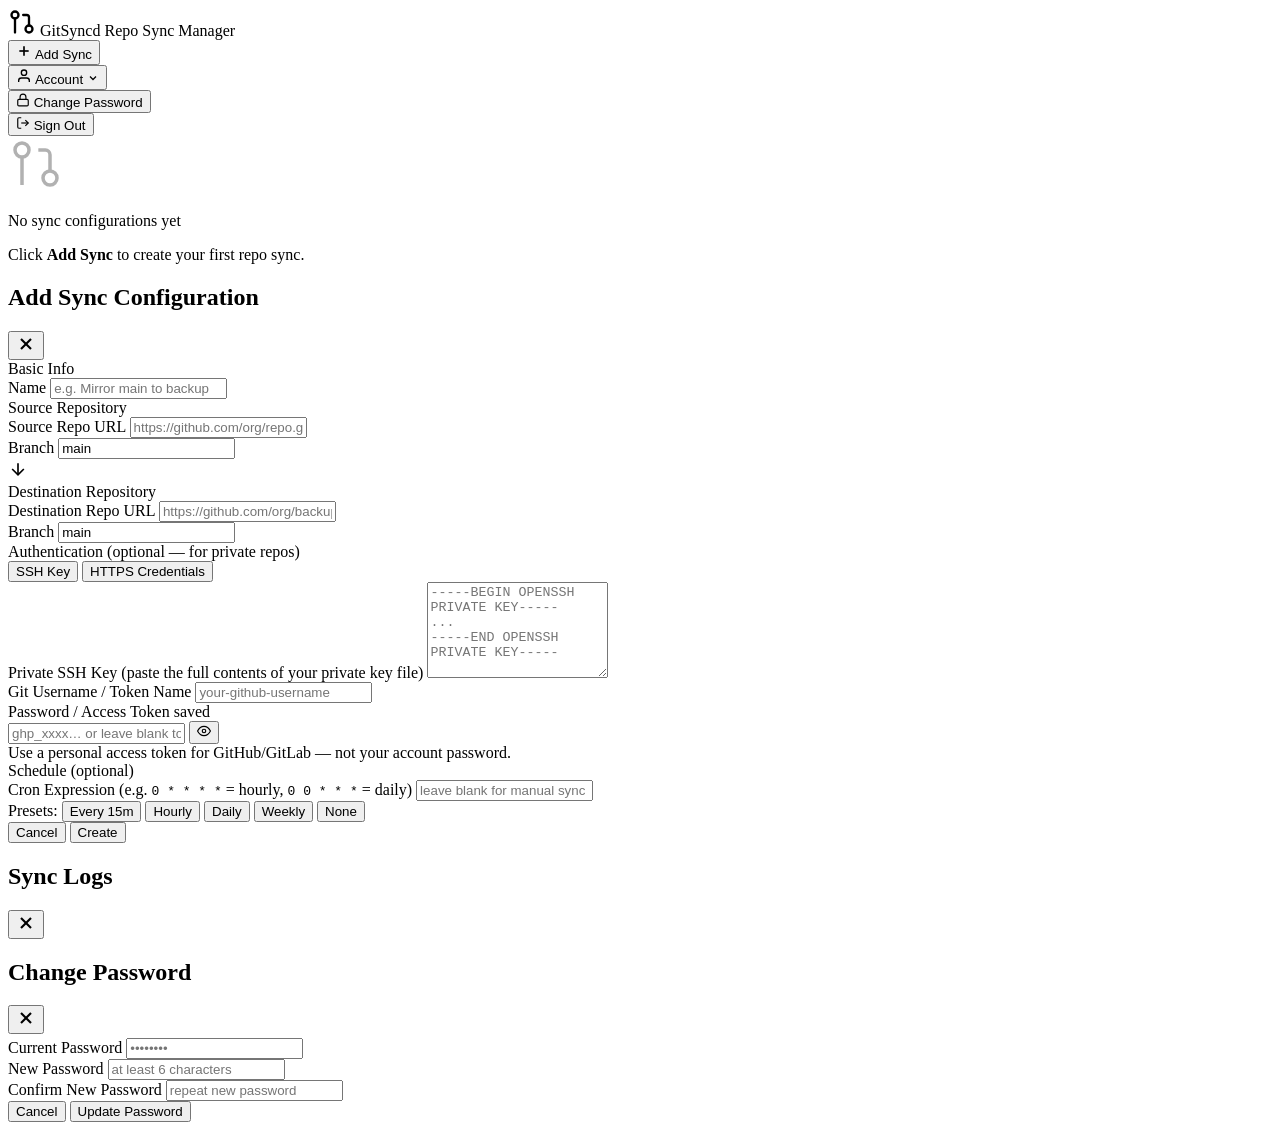
==== artifacts/git-sync/backend/static/index.html @ 2e1e81e7 "Add user authentication and secure storage for git credentials Implement session-based local authent" ====
<!DOCTYPE html>
<html lang="en">
<head>
  <meta charset="UTF-8" />
  <meta name="viewport" content="width=device-width, initial-scale=1.0" />
  <title>GitSyncd — Repo Sync Manager</title>
  <link rel="stylesheet" href="/style.css" />
</head>
<body>
  <div class="app">
    <header class="header">
      <div class="header-brand">
        <svg width="28" height="28" viewBox="0 0 24 24" fill="none" stroke="currentColor" stroke-width="2" stroke-linecap="round" stroke-linejoin="round">
          <circle cx="18" cy="18" r="3"/><circle cx="6" cy="6" r="3"/><path d="M13 6h3a2 2 0 0 1 2 2v7"/><line x1="6" y1="9" x2="6" y2="21"/>
        </svg>
        <span class="brand-name">GitSyncd</span>
        <span class="brand-tag">Repo Sync Manager</span>
      </div>
      <div class="header-actions">
        <button class="btn btn-primary" onclick="openAddModal()">
          <svg width="16" height="16" viewBox="0 0 24 24" fill="none" stroke="currentColor" stroke-width="2.5"><line x1="12" y1="5" x2="12" y2="19"/><line x1="5" y1="12" x2="19" y2="12"/></svg>
          Add Sync
        </button>
        <div class="user-menu" id="user-menu">
          <button class="user-btn" onclick="toggleUserMenu()" id="user-btn">
            <svg width="16" height="16" viewBox="0 0 24 24" fill="none" stroke="currentColor" stroke-width="2"><path d="M20 21v-2a4 4 0 0 0-4-4H8a4 4 0 0 0-4 4v2"/><circle cx="12" cy="7" r="4"/></svg>
            <span id="user-label">Account</span>
            <svg width="12" height="12" viewBox="0 0 24 24" fill="none" stroke="currentColor" stroke-width="2.5"><polyline points="6 9 12 15 18 9"/></svg>
          </button>
          <div class="user-dropdown hidden" id="user-dropdown">
            <button class="dropdown-item" onclick="openChangePassword()">
              <svg width="14" height="14" viewBox="0 0 24 24" fill="none" stroke="currentColor" stroke-width="2"><rect x="3" y="11" width="18" height="11" rx="2" ry="2"/><path d="M7 11V7a5 5 0 0 1 10 0v4"/></svg>
              Change Password
            </button>
            <div class="dropdown-divider"></div>
            <button class="dropdown-item dropdown-item-danger" onclick="doLogout()">
              <svg width="14" height="14" viewBox="0 0 24 24" fill="none" stroke="currentColor" stroke-width="2"><path d="M9 21H5a2 2 0 0 1-2-2V5a2 2 0 0 1 2-2h4"/><polyline points="16 17 21 12 16 7"/><line x1="21" y1="12" x2="9" y2="12"/></svg>
              Sign Out
            </button>
          </div>
        </div>
      </div>
    </header>

    <main class="main">
      <div id="empty-state" class="empty-state hidden">
        <svg width="56" height="56" viewBox="0 0 24 24" fill="none" stroke="currentColor" stroke-width="1.5" opacity="0.3">
          <circle cx="18" cy="18" r="3"/><circle cx="6" cy="6" r="3"/><path d="M13 6h3a2 2 0 0 1 2 2v7"/><line x1="6" y1="9" x2="6" y2="21"/>
        </svg>
        <p class="empty-title">No sync configurations yet</p>
        <p class="empty-sub">Click <strong>Add Sync</strong> to create your first repo sync.</p>
      </div>
      <div id="configs-grid" class="configs-grid"></div>
    </main>
  </div>

  <!-- Add / Edit Modal -->
  <div id="modal-overlay" class="modal-overlay hidden" onclick="closeModalIfOutside(event)">
    <div class="modal modal-wide" role="dialog" aria-modal="true">
      <div class="modal-header">
        <h2 id="modal-title">Add Sync Configuration</h2>
        <button class="modal-close" onclick="closeModal()" aria-label="Close">
          <svg width="20" height="20" viewBox="0 0 24 24" fill="none" stroke="currentColor" stroke-width="2.5"><line x1="18" y1="6" x2="6" y2="18"/><line x1="6" y1="6" x2="18" y2="18"/></svg>
        </button>
      </div>
      <form id="config-form" onsubmit="submitConfigForm(event)">
        <input type="hidden" id="edit-id" value="" />

        <div class="form-section-title">Basic Info</div>
        <div class="form-group">
          <label for="f-name">Name</label>
          <input type="text" id="f-name" placeholder="e.g. Mirror main to backup" required />
        </div>

        <div class="form-section-title">Source Repository</div>
        <div class="form-row">
          <div class="form-group">
            <label for="f-source-url">Source Repo URL</label>
            <input type="text" id="f-source-url" placeholder="https://github.com/org/repo.git or git@github.com:org/repo.git" required />
          </div>
          <div class="form-group form-group-sm">
            <label for="f-source-branch">Branch</label>
            <input type="text" id="f-source-branch" placeholder="main" value="main" />
          </div>
        </div>

        <div class="arrow-divider">
          <svg width="20" height="20" viewBox="0 0 24 24" fill="none" stroke="currentColor" stroke-width="2"><line x1="12" y1="5" x2="12" y2="19"/><polyline points="19 12 12 19 5 12"/></svg>
        </div>

        <div class="form-section-title">Destination Repository</div>
        <div class="form-row">
          <div class="form-group">
            <label for="f-dest-url">Destination Repo URL</label>
            <input type="text" id="f-dest-url" placeholder="https://github.com/org/backup.git or git@github.com:org/backup.git" required />
          </div>
          <div class="form-group form-group-sm">
            <label for="f-dest-branch">Branch</label>
            <input type="text" id="f-dest-branch" placeholder="main" value="main" />
          </div>
        </div>

        <div class="form-section-title">Authentication <span class="label-hint">(optional — for private repos)</span></div>
        <div class="auth-tabs">
          <button type="button" class="auth-tab active" id="tab-ssh" onclick="switchAuthTab('ssh')">SSH Key</button>
          <button type="button" class="auth-tab" id="tab-https" onclick="switchAuthTab('https')">HTTPS Credentials</button>
        </div>

        <div id="auth-ssh" class="auth-panel">
          <div class="form-group">
            <label for="f-ssh-key">
              Private SSH Key
              <span class="label-hint">(paste the full contents of your private key file)</span>
            </label>
            <textarea id="f-ssh-key" rows="6" placeholder="-----BEGIN OPENSSH PRIVATE KEY-----&#10;...&#10;-----END OPENSSH PRIVATE KEY-----" spellcheck="false"></textarea>
            <div id="ssh-key-status" class="key-status hidden"></div>
          </div>
        </div>

        <div id="auth-https" class="auth-panel hidden">
          <div class="form-row">
            <div class="form-group">
              <label for="f-git-username">Git Username / Token Name</label>
              <input type="text" id="f-git-username" placeholder="your-github-username" autocomplete="off" />
            </div>
            <div class="form-group">
              <label for="f-git-password">
                Password / Access Token
                <span id="pw-saved-badge" class="saved-badge hidden">saved</span>
              </label>
              <div class="pw-wrap">
                <input type="password" id="f-git-password" placeholder="ghp_xxxx… or leave blank to keep saved" autocomplete="new-password" />
                <button type="button" class="pw-toggle" onclick="toggleFormPw()" aria-label="Toggle">
                  <svg width="14" height="14" viewBox="0 0 24 24" fill="none" stroke="currentColor" stroke-width="2"><path d="M1 12s4-8 11-8 11 8 11 8-4 8-11 8-11-8-11-8z"/><circle cx="12" cy="12" r="3"/></svg>
                </button>
              </div>
              <span class="form-hint">Use a personal access token for GitHub/GitLab — not your account password.</span>
            </div>
          </div>
        </div>

        <div class="form-section-title">Schedule <span class="label-hint">(optional)</span></div>
        <div class="form-group">
          <label for="f-schedule">
            Cron Expression
            <span class="label-hint">(e.g. <code>0 * * * *</code> = hourly, <code>0 0 * * *</code> = daily)</span>
          </label>
          <input type="text" id="f-schedule" placeholder="leave blank for manual sync only" />
          <div class="cron-presets">
            <span class="preset-label">Presets:</span>
            <button type="button" class="preset-btn" onclick="setCron('*/15 * * * *')">Every 15m</button>
            <button type="button" class="preset-btn" onclick="setCron('0 * * * *')">Hourly</button>
            <button type="button" class="preset-btn" onclick="setCron('0 0 * * *')">Daily</button>
            <button type="button" class="preset-btn" onclick="setCron('0 0 * * 0')">Weekly</button>
            <button type="button" class="preset-btn" onclick="setCron('')">None</button>
          </div>
        </div>

        <div class="modal-footer">
          <button type="button" class="btn btn-ghost" onclick="closeModal()">Cancel</button>
          <button type="submit" class="btn btn-primary" id="form-submit-btn">Create</button>
        </div>
      </form>
    </div>
  </div>

  <!-- Logs Modal -->
  <div id="logs-overlay" class="modal-overlay hidden" onclick="closeLogsIfOutside(event)">
    <div class="modal modal-wide" role="dialog">
      <div class="modal-header">
        <h2 id="logs-title">Sync Logs</h2>
        <button class="modal-close" onclick="closeLogs()" aria-label="Close">
          <svg width="20" height="20" viewBox="0 0 24 24" fill="none" stroke="currentColor" stroke-width="2.5"><line x1="18" y1="6" x2="6" y2="18"/><line x1="6" y1="6" x2="18" y2="18"/></svg>
        </button>
      </div>
      <div id="logs-list" class="logs-list"></div>
    </div>
  </div>

  <!-- Change Password Modal -->
  <div id="pw-overlay" class="modal-overlay hidden" onclick="closePwIfOutside(event)">
    <div class="modal" role="dialog" style="max-width:420px">
      <div class="modal-header">
        <h2>Change Password</h2>
        <button class="modal-close" onclick="closePw()" aria-label="Close">
          <svg width="20" height="20" viewBox="0 0 24 24" fill="none" stroke="currentColor" stroke-width="2.5"><line x1="18" y1="6" x2="6" y2="18"/><line x1="6" y1="6" x2="18" y2="18"/></svg>
        </button>
      </div>
      <form id="pw-form" onsubmit="submitPasswordChange(event)">
        <div id="pw-error" class="login-error hidden" style="margin-bottom:4px"></div>
        <div class="form-group">
          <label for="pw-current">Current Password</label>
          <input type="password" id="pw-current" placeholder="••••••••" required autocomplete="current-password" />
        </div>
        <div class="form-group">
          <label for="pw-new">New Password</label>
          <input type="password" id="pw-new" placeholder="at least 6 characters" required autocomplete="new-password" />
        </div>
        <div class="form-group">
          <label for="pw-confirm">Confirm New Password</label>
          <input type="password" id="pw-confirm" placeholder="repeat new password" required autocomplete="new-password" />
        </div>
        <div class="modal-footer">
          <button type="button" class="btn btn-ghost" onclick="closePw()">Cancel</button>
          <button type="submit" class="btn btn-primary" id="pw-submit-btn">Update Password</button>
        </div>
      </form>
    </div>
  </div>

  <script src="/app.js"></script>
</body>
</html>
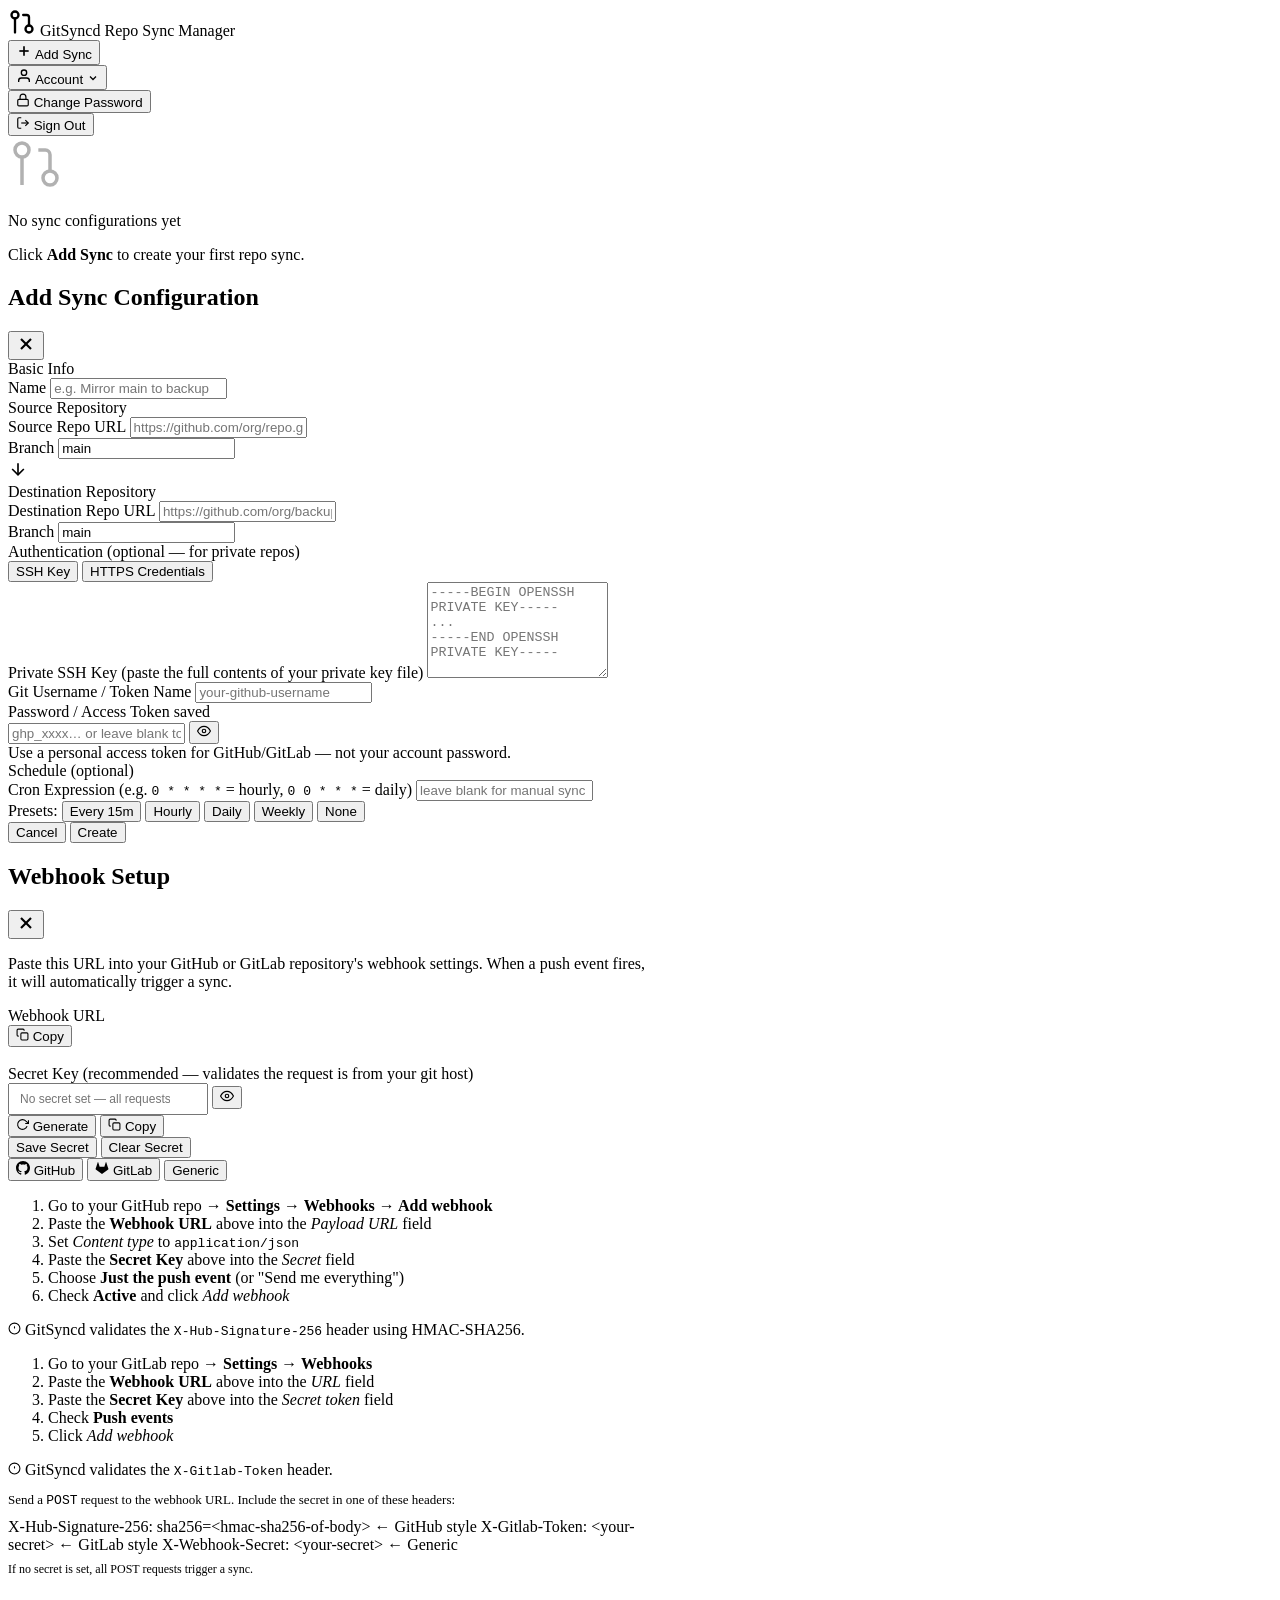
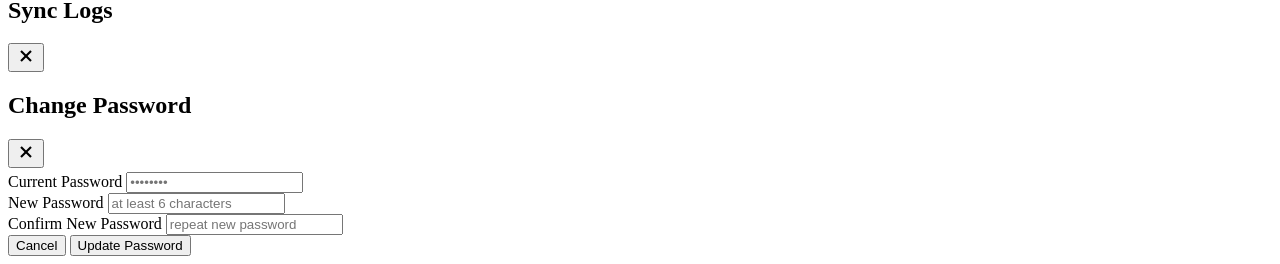
==== commit 74c77a9f: "Add webhook functionality to trigger repository synchronization Adds webhook support to the applicat" ====
--- a/artifacts/git-sync/backend/static/index.html
+++ b/artifacts/git-sync/backend/static/index.html
@@ -164,6 +164,108 @@
     </div>
   </div>
 
+  <!-- Webhook Modal -->
+  <div id="wh-overlay" class="modal-overlay hidden" onclick="closeWhIfOutside(event)">
+    <div class="modal modal-wide" role="dialog" style="max-width:640px">
+      <div class="modal-header">
+        <h2 id="wh-title">Webhook Setup</h2>
+        <button class="modal-close" onclick="closeWh()" aria-label="Close">
+          <svg width="20" height="20" viewBox="0 0 24 24" fill="none" stroke="currentColor" stroke-width="2.5"><line x1="18" y1="6" x2="6" y2="18"/><line x1="6" y1="6" x2="18" y2="18"/></svg>
+        </button>
+      </div>
+      <div class="wh-body">
+        <p class="wh-desc">Paste this URL into your GitHub or GitLab repository's webhook settings. When a push event fires, it will automatically trigger a sync.</p>
+
+        <div class="wh-section-label">Webhook URL</div>
+        <div class="copy-row">
+          <code id="wh-url" class="copy-code"></code>
+          <button class="btn btn-ghost btn-sm copy-btn" onclick="copyWebhookUrl()" id="copy-url-btn">
+            <svg width="13" height="13" viewBox="0 0 24 24" fill="none" stroke="currentColor" stroke-width="2"><rect x="9" y="9" width="13" height="13" rx="2" ry="2"/><path d="M5 15H4a2 2 0 0 1-2-2V4a2 2 0 0 1 2-2h9a2 2 0 0 1 2 2v1"/></svg>
+            Copy
+          </button>
+        </div>
+
+        <div class="wh-section-label" style="margin-top:18px">
+          Secret Key
+          <span class="label-hint">(recommended — validates the request is from your git host)</span>
+        </div>
+        <div id="wh-secret-area">
+          <div class="copy-row">
+            <div class="pw-wrap" style="flex:1">
+              <input type="password" id="wh-secret-input" class="copy-code" style="font-size:12px;padding:7px 36px 7px 10px" placeholder="No secret set — all requests accepted" />
+              <button type="button" class="pw-toggle" onclick="toggleWhSecret()">
+                <svg width="14" height="14" viewBox="0 0 24 24" fill="none" stroke="currentColor" stroke-width="2"><path d="M1 12s4-8 11-8 11 8 11 8-4 8-11 8-11-8-11-8z"/><circle cx="12" cy="12" r="3"/></svg>
+              </button>
+            </div>
+            <button class="btn btn-ghost btn-sm" onclick="generateWhSecret()" title="Generate random secret">
+              <svg width="13" height="13" viewBox="0 0 24 24" fill="none" stroke="currentColor" stroke-width="2"><polyline points="23 4 23 10 17 10"/><path d="M20.49 15a9 9 0 1 1-2.12-9.36L23 10"/></svg>
+              Generate
+            </button>
+            <button class="btn btn-ghost btn-sm copy-btn" onclick="copyWhSecret()" id="copy-secret-btn">
+              <svg width="13" height="13" viewBox="0 0 24 24" fill="none" stroke="currentColor" stroke-width="2"><rect x="9" y="9" width="13" height="13" rx="2" ry="2"/><path d="M5 15H4a2 2 0 0 1-2-2V4a2 2 0 0 1 2-2h9a2 2 0 0 1 2 2v1"/></svg>
+              Copy
+            </button>
+          </div>
+          <div class="wh-secret-actions">
+            <button class="btn btn-primary btn-sm" onclick="saveWhSecret()" id="wh-save-btn">Save Secret</button>
+            <button class="btn btn-danger btn-sm" onclick="clearWhSecret()">Clear Secret</button>
+          </div>
+        </div>
+
+        <div class="wh-instructions">
+          <div class="wh-platform-tabs">
+            <button class="wh-ptab active" id="ptab-github" onclick="switchPlatform('github')">
+              <svg width="14" height="14" viewBox="0 0 24 24" fill="currentColor"><path d="M12 0C5.37 0 0 5.37 0 12c0 5.3 3.44 9.8 8.2 11.38.6.11.82-.26.82-.58v-2.02c-3.34.72-4.04-1.61-4.04-1.61-.54-1.38-1.33-1.75-1.33-1.75-1.09-.74.08-.73.08-.73 1.2.09 1.84 1.24 1.84 1.24 1.07 1.83 2.8 1.3 3.49 1 .11-.78.42-1.3.76-1.6-2.67-.3-5.47-1.33-5.47-5.93 0-1.31.47-2.38 1.24-3.22-.14-.3-.54-1.52.1-3.18 0 0 1.01-.32 3.3 1.23a11.5 11.5 0 0 1 3-.4c1.02 0 2.04.13 3 .4 2.28-1.55 3.29-1.23 3.29-1.23.64 1.66.24 2.88.12 3.18.77.84 1.23 1.91 1.23 3.22 0 4.61-2.81 5.63-5.48 5.92.43.37.81 1.1.81 2.22v3.29c0 .32.21.7.82.58C20.57 21.8 24 17.3 24 12c0-6.63-5.37-12-12-12z"/></svg>
+              GitHub
+            </button>
+            <button class="wh-ptab" id="ptab-gitlab" onclick="switchPlatform('gitlab')">
+              <svg width="14" height="14" viewBox="0 0 24 24" fill="currentColor"><path d="M22.65 14.39L12 22.13 1.35 14.39a.84.84 0 0 1-.3-.94l1.22-3.78 2.44-7.51A.42.42 0 0 1 4.82 2a.43.43 0 0 1 .58 0 .42.42 0 0 1 .11.18l2.44 7.49h8.1l2.44-7.51a.42.42 0 0 1 .11-.18.43.43 0 0 1 .58 0 .42.42 0 0 1 .11.18l2.44 7.51L23 13.45a.84.84 0 0 1-.35.94z"/></svg>
+              GitLab
+            </button>
+            <button class="wh-ptab" id="ptab-generic" onclick="switchPlatform('generic')">Generic</button>
+          </div>
+
+          <div id="instr-github" class="wh-instr-panel">
+            <ol class="instr-list">
+              <li>Go to your GitHub repo → <strong>Settings → Webhooks → Add webhook</strong></li>
+              <li>Paste the <strong>Webhook URL</strong> above into the <em>Payload URL</em> field</li>
+              <li>Set <em>Content type</em> to <code>application/json</code></li>
+              <li>Paste the <strong>Secret Key</strong> above into the <em>Secret</em> field</li>
+              <li>Choose <strong>Just the push event</strong> (or "Send me everything")</li>
+              <li>Check <strong>Active</strong> and click <em>Add webhook</em></li>
+            </ol>
+            <div class="instr-note">
+              <svg width="13" height="13" viewBox="0 0 24 24" fill="none" stroke="currentColor" stroke-width="2"><circle cx="12" cy="12" r="10"/><line x1="12" y1="8" x2="12" y2="12"/><line x1="12" y1="16" x2="12.01" y2="16"/></svg>
+              GitSyncd validates the <code>X-Hub-Signature-256</code> header using HMAC-SHA256.
+            </div>
+          </div>
+
+          <div id="instr-gitlab" class="wh-instr-panel hidden">
+            <ol class="instr-list">
+              <li>Go to your GitLab repo → <strong>Settings → Webhooks</strong></li>
+              <li>Paste the <strong>Webhook URL</strong> above into the <em>URL</em> field</li>
+              <li>Paste the <strong>Secret Key</strong> above into the <em>Secret token</em> field</li>
+              <li>Check <strong>Push events</strong></li>
+              <li>Click <em>Add webhook</em></li>
+            </ol>
+            <div class="instr-note">
+              <svg width="13" height="13" viewBox="0 0 24 24" fill="none" stroke="currentColor" stroke-width="2"><circle cx="12" cy="12" r="10"/><line x1="12" y1="8" x2="12" y2="12"/><line x1="12" y1="16" x2="12.01" y2="16"/></svg>
+              GitSyncd validates the <code>X-Gitlab-Token</code> header.
+            </div>
+          </div>
+
+          <div id="instr-generic" class="wh-instr-panel hidden">
+            <p style="font-size:13px;color:var(--text-muted);margin-bottom:10px">Send a <code>POST</code> request to the webhook URL. Include the secret in one of these headers:</p>
+            <div class="code-block">X-Hub-Signature-256: sha256=&lt;hmac-sha256-of-body&gt;  <span class="code-comment">← GitHub style</span>
+X-Gitlab-Token: &lt;your-secret&gt;                     <span class="code-comment">← GitLab style</span>
+X-Webhook-Secret: &lt;your-secret&gt;                    <span class="code-comment">← Generic</span></div>
+            <p style="font-size:12px;color:var(--text-subtle);margin-top:8px">If no secret is set, all POST requests trigger a sync.</p>
+          </div>
+        </div>
+      </div>
+    </div>
+  </div>
+
   <!-- Logs Modal -->
   <div id="logs-overlay" class="modal-overlay hidden" onclick="closeLogsIfOutside(event)">
     <div class="modal modal-wide" role="dialog">
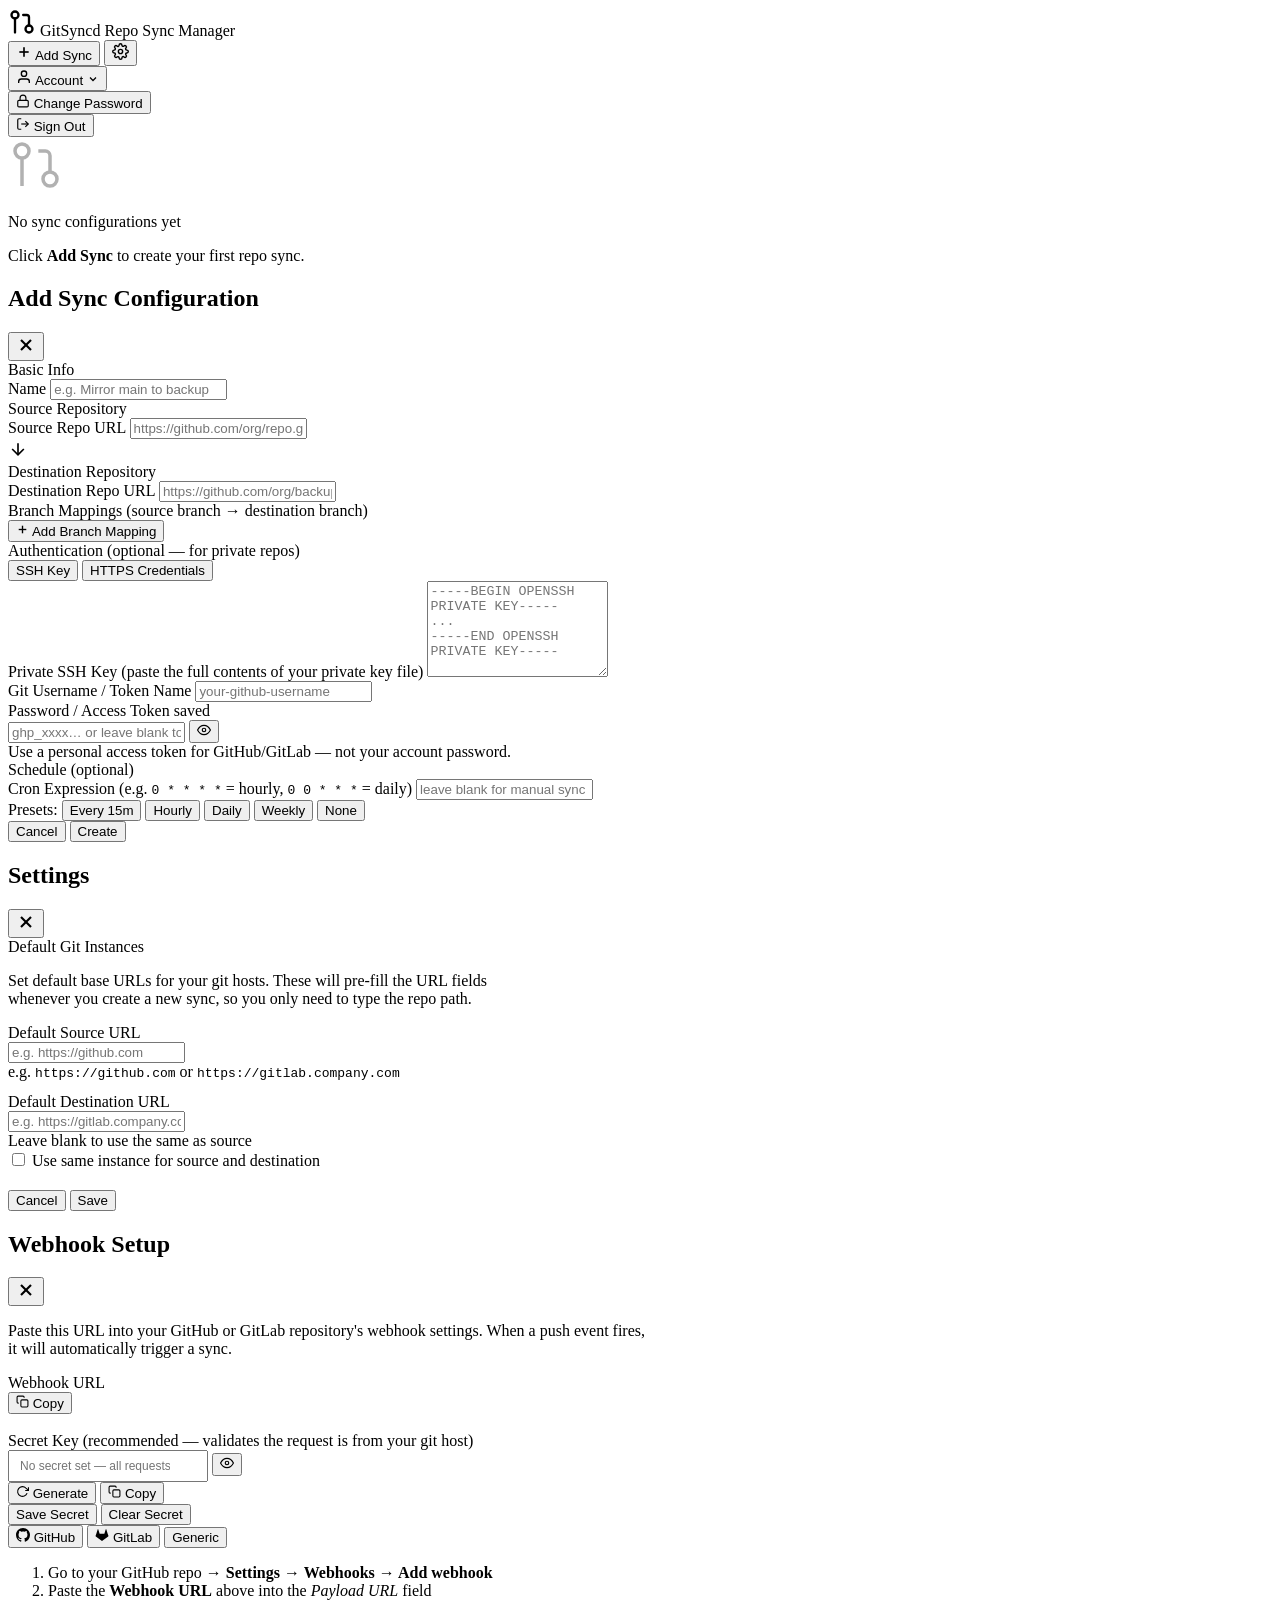
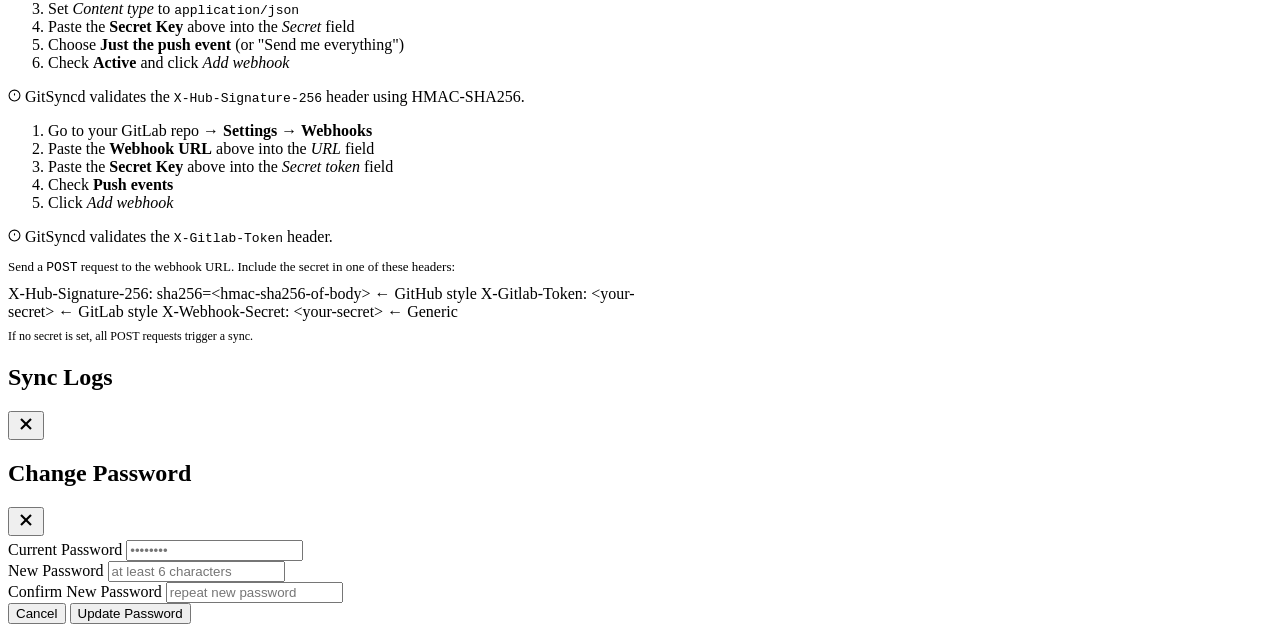
==== commit 29aa45fa: "Allow syncing multiple branches between repositories and improve UI Add support for configuring mult" ====
--- a/artifacts/git-sync/backend/static/index.html
+++ b/artifacts/git-sync/backend/static/index.html
@@ -21,6 +21,9 @@
           <svg width="16" height="16" viewBox="0 0 24 24" fill="none" stroke="currentColor" stroke-width="2.5"><line x1="12" y1="5" x2="12" y2="19"/><line x1="5" y1="12" x2="19" y2="12"/></svg>
           Add Sync
         </button>
+        <button class="btn btn-ghost icon-btn" onclick="openSettings()" title="Settings">
+          <svg width="17" height="17" viewBox="0 0 24 24" fill="none" stroke="currentColor" stroke-width="2"><circle cx="12" cy="12" r="3"/><path d="M19.4 15a1.65 1.65 0 0 0 .33 1.82l.06.06a2 2 0 0 1-2.83 2.83l-.06-.06a1.65 1.65 0 0 0-1.82-.33 1.65 1.65 0 0 0-1 1.51V21a2 2 0 0 1-4 0v-.09A1.65 1.65 0 0 0 9 19.4a1.65 1.65 0 0 0-1.82.33l-.06.06a2 2 0 0 1-2.83-2.83l.06-.06A1.65 1.65 0 0 0 4.68 15a1.65 1.65 0 0 0-1.51-1H3a2 2 0 0 1 0-4h.09A1.65 1.65 0 0 0 4.6 9a1.65 1.65 0 0 0-.33-1.82l-.06-.06a2 2 0 0 1 2.83-2.83l.06.06A1.65 1.65 0 0 0 9 4.68a1.65 1.65 0 0 0 1-1.51V3a2 2 0 0 1 4 0v.09a1.65 1.65 0 0 0 1 1.51 1.65 1.65 0 0 0 1.82-.33l.06-.06a2 2 0 0 1 2.83 2.83l-.06.06A1.65 1.65 0 0 0 19.4 9a1.65 1.65 0 0 0 1.51 1H21a2 2 0 0 1 0 4h-.09a1.65 1.65 0 0 0-1.51 1z"/></svg>
+        </button>
         <div class="user-menu" id="user-menu">
           <button class="user-btn" onclick="toggleUserMenu()" id="user-btn">
             <svg width="16" height="16" viewBox="0 0 24 24" fill="none" stroke="currentColor" stroke-width="2"><path d="M20 21v-2a4 4 0 0 0-4-4H8a4 4 0 0 0-4 4v2"/><circle cx="12" cy="7" r="4"/></svg>
@@ -73,15 +76,9 @@
         </div>
 
         <div class="form-section-title">Source Repository</div>
-        <div class="form-row">
-          <div class="form-group">
-            <label for="f-source-url">Source Repo URL</label>
-            <input type="text" id="f-source-url" placeholder="https://github.com/org/repo.git or git@github.com:org/repo.git" required />
-          </div>
-          <div class="form-group form-group-sm">
-            <label for="f-source-branch">Branch</label>
-            <input type="text" id="f-source-branch" placeholder="main" value="main" />
-          </div>
+        <div class="form-group">
+          <label for="f-source-url">Source Repo URL</label>
+          <input type="text" id="f-source-url" placeholder="https://github.com/org/repo.git or git@github.com:org/repo.git" required />
         </div>
 
         <div class="arrow-divider">
@@ -89,16 +86,20 @@
         </div>
 
         <div class="form-section-title">Destination Repository</div>
-        <div class="form-row">
-          <div class="form-group">
-            <label for="f-dest-url">Destination Repo URL</label>
-            <input type="text" id="f-dest-url" placeholder="https://github.com/org/backup.git or git@github.com:org/backup.git" required />
-          </div>
-          <div class="form-group form-group-sm">
-            <label for="f-dest-branch">Branch</label>
-            <input type="text" id="f-dest-branch" placeholder="main" value="main" />
-          </div>
-        </div>
+        <div class="form-group">
+          <label for="f-dest-url">Destination Repo URL</label>
+          <input type="text" id="f-dest-url" placeholder="https://github.com/org/backup.git or git@github.com:org/backup.git" required />
+        </div>
+
+        <div class="form-section-title">
+          Branch Mappings
+          <span class="label-hint">(source branch → destination branch)</span>
+        </div>
+        <div id="branch-mappings-list"></div>
+        <button type="button" class="btn btn-ghost btn-sm branch-add-btn" onclick="addBranchRow()">
+          <svg width="13" height="13" viewBox="0 0 24 24" fill="none" stroke="currentColor" stroke-width="2.5"><line x1="12" y1="5" x2="12" y2="19"/><line x1="5" y1="12" x2="19" y2="12"/></svg>
+          Add Branch Mapping
+        </button>
 
         <div class="form-section-title">Authentication <span class="label-hint">(optional — for private repos)</span></div>
         <div class="auth-tabs">
@@ -164,6 +165,53 @@
     </div>
   </div>
 
+  <!-- Settings Modal -->
+  <div id="settings-overlay" class="modal-overlay hidden" onclick="closeSettingsIfOutside(event)">
+    <div class="modal" role="dialog" aria-modal="true" style="max-width:500px">
+      <div class="modal-header">
+        <h2>Settings</h2>
+        <button class="modal-close" onclick="closeSettings()" aria-label="Close">
+          <svg width="20" height="20" viewBox="0 0 24 24" fill="none" stroke="currentColor" stroke-width="2.5"><line x1="18" y1="6" x2="6" y2="18"/><line x1="6" y1="6" x2="18" y2="18"/></svg>
+        </button>
+      </div>
+      <div class="settings-body">
+
+        <div class="settings-section-title">Default Git Instances</div>
+        <p class="settings-desc">Set default base URLs for your git hosts. These will pre-fill the URL fields whenever you create a new sync, so you only need to type the repo path.</p>
+
+        <div class="form-group" style="margin-top:14px">
+          <label for="s-default-source">Default Source URL</label>
+          <div class="settings-url-row">
+            <input type="text" id="s-default-source" placeholder="e.g. https://github.com" autocomplete="off" spellcheck="false" />
+            <div class="settings-url-preview" id="s-source-preview"></div>
+          </div>
+          <span class="label-hint">e.g. <code>https://github.com</code> or <code>https://gitlab.company.com</code></span>
+        </div>
+
+        <div class="form-group" style="margin-top:12px">
+          <label for="s-default-dest">Default Destination URL</label>
+          <div class="settings-url-row">
+            <input type="text" id="s-default-dest" placeholder="e.g. https://gitlab.company.com" autocomplete="off" spellcheck="false" />
+            <div class="settings-url-preview" id="s-dest-preview"></div>
+          </div>
+          <span class="label-hint">Leave blank to use the same as source</span>
+        </div>
+
+        <div class="settings-same-row">
+          <label class="checkbox-label">
+            <input type="checkbox" id="s-same-instance" onchange="toggleSameInstance()" />
+            Use same instance for source and destination
+          </label>
+        </div>
+
+        <div class="modal-footer" style="margin-top:20px">
+          <button class="btn btn-ghost" onclick="closeSettings()">Cancel</button>
+          <button class="btn btn-primary" onclick="saveSettings()" id="settings-save-btn">Save</button>
+        </div>
+      </div>
+    </div>
+  </div>
+
   <!-- Webhook Modal -->
   <div id="wh-overlay" class="modal-overlay hidden" onclick="closeWhIfOutside(event)">
     <div class="modal modal-wide" role="dialog" style="max-width:640px">
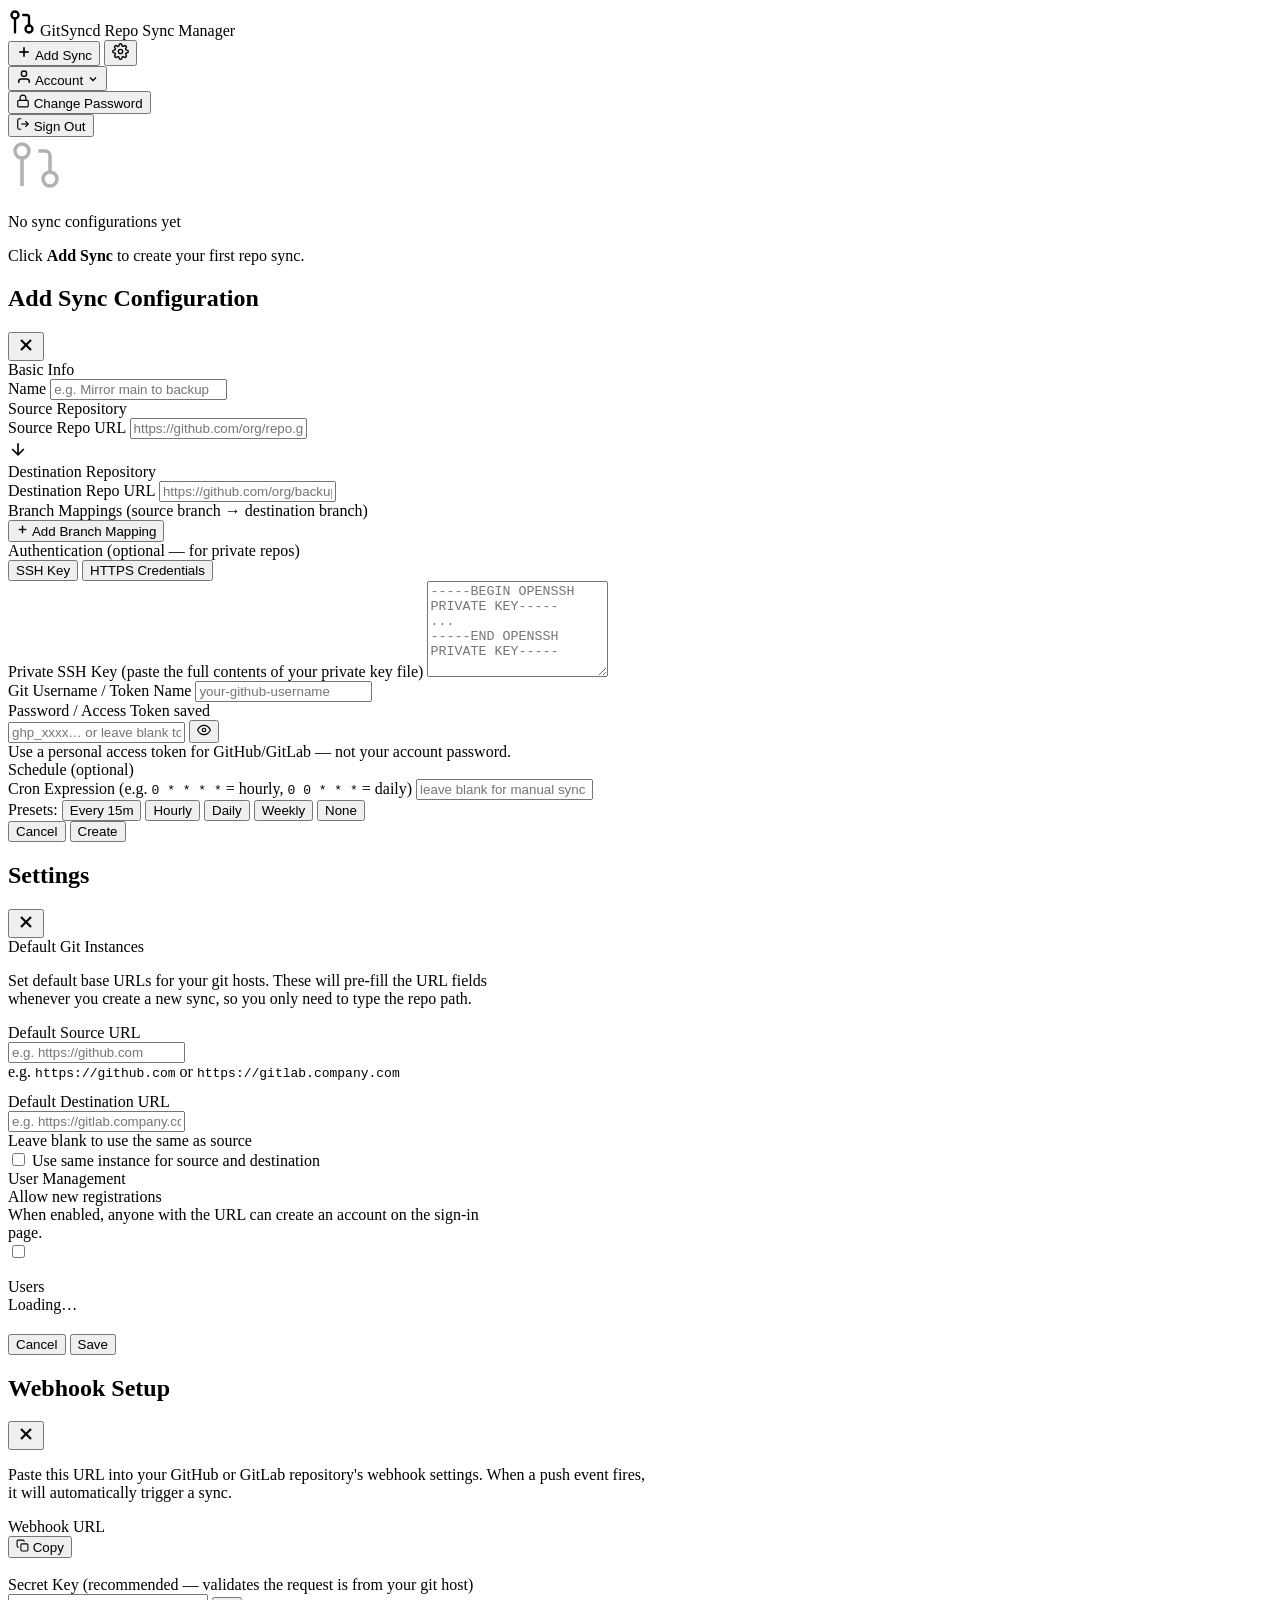
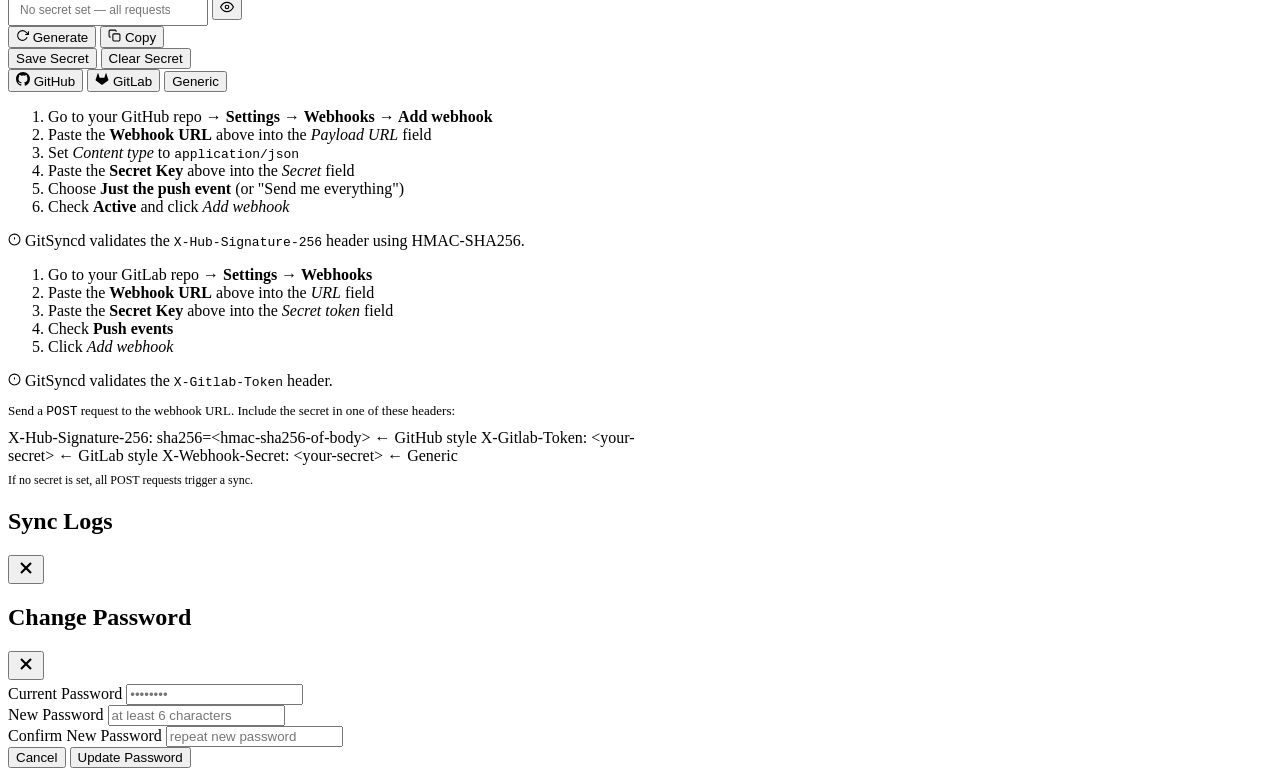
==== commit 7508ead9: "Add user registration and admin controls for signup and user management Implements user registration" ====
--- a/artifacts/git-sync/backend/static/index.html
+++ b/artifacts/git-sync/backend/static/index.html
@@ -31,6 +31,7 @@
             <svg width="12" height="12" viewBox="0 0 24 24" fill="none" stroke="currentColor" stroke-width="2.5"><polyline points="6 9 12 15 18 9"/></svg>
           </button>
           <div class="user-dropdown hidden" id="user-dropdown">
+            <div class="dropdown-info" id="dropdown-info"></div>
             <button class="dropdown-item" onclick="openChangePassword()">
               <svg width="14" height="14" viewBox="0 0 24 24" fill="none" stroke="currentColor" stroke-width="2"><rect x="3" y="11" width="18" height="11" rx="2" ry="2"/><path d="M7 11V7a5 5 0 0 1 10 0v4"/></svg>
               Change Password
@@ -204,6 +205,28 @@
           </label>
         </div>
 
+        <!-- User Management — admin only -->
+        <div id="settings-users-section" class="hidden">
+          <div class="settings-section-divider"></div>
+          <div class="settings-section-title">User Management</div>
+
+          <div class="settings-toggle-row">
+            <div>
+              <div class="settings-toggle-label">Allow new registrations</div>
+              <div class="settings-toggle-desc">When enabled, anyone with the URL can create an account on the sign-in page.</div>
+            </div>
+            <label class="toggle-switch">
+              <input type="checkbox" id="s-allow-registration" />
+              <span class="toggle-slider"></span>
+            </label>
+          </div>
+
+          <div class="settings-subsection-title" style="margin-top:16px">Users</div>
+          <div id="users-list" class="users-list">
+            <div class="users-loading">Loading…</div>
+          </div>
+        </div>
+
         <div class="modal-footer" style="margin-top:20px">
           <button class="btn btn-ghost" onclick="closeSettings()">Cancel</button>
           <button class="btn btn-primary" onclick="saveSettings()" id="settings-save-btn">Save</button>
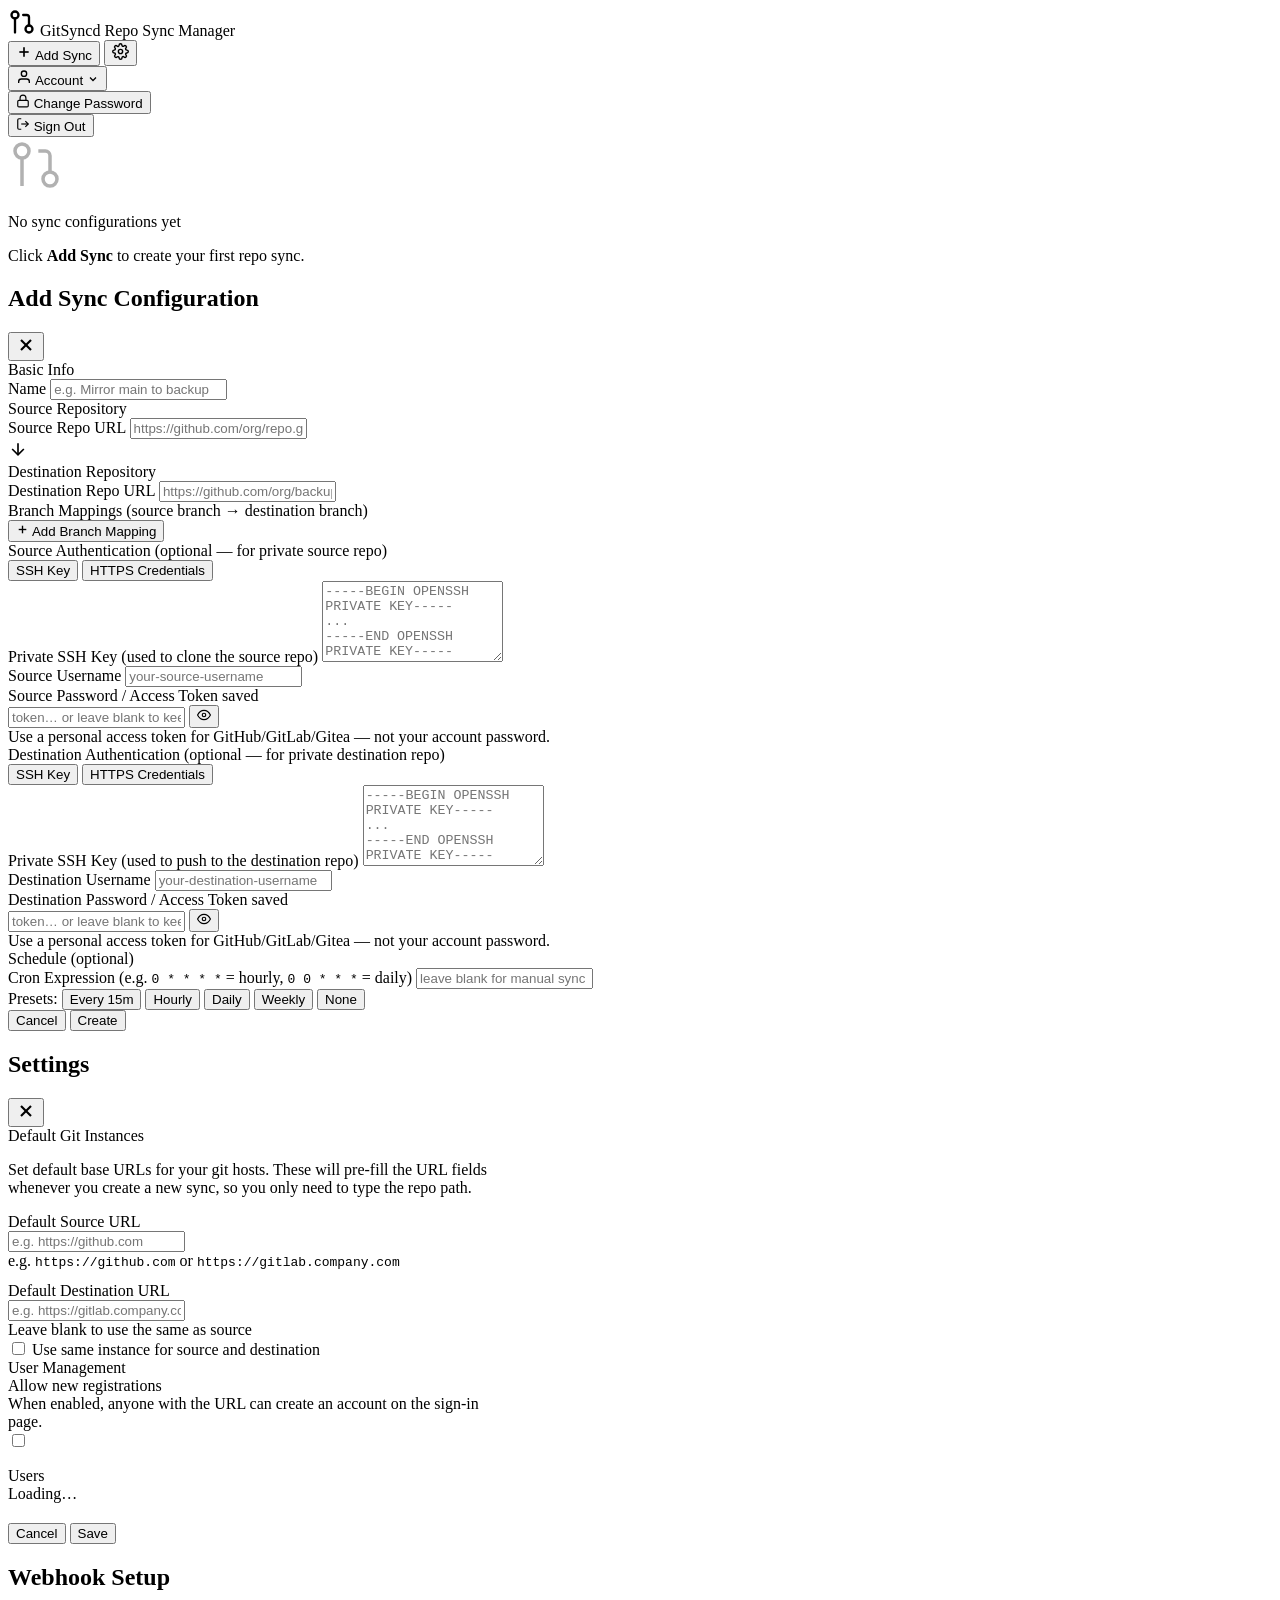
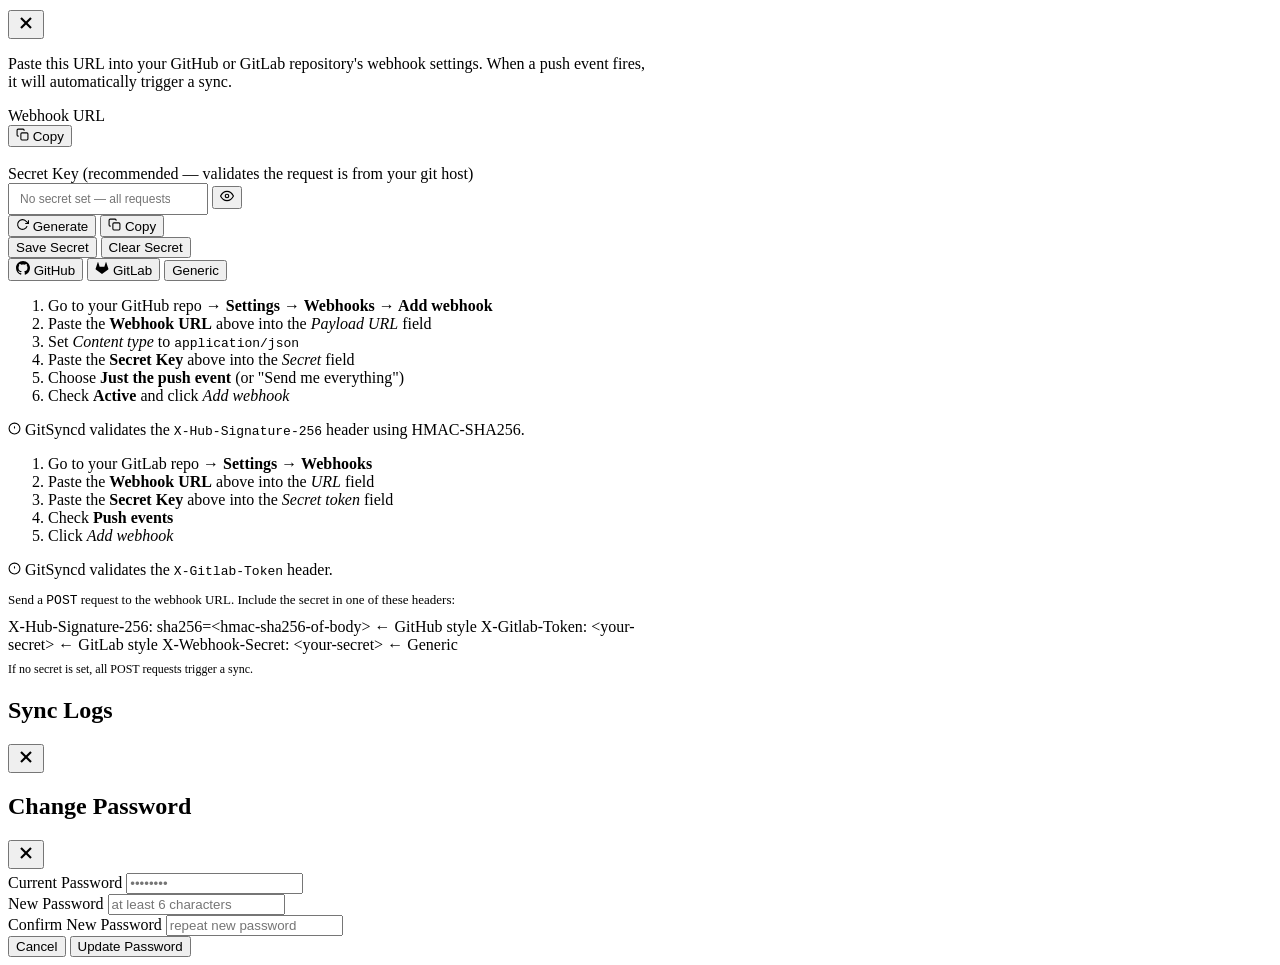
==== commit 0ea8c21d: "Separate authentication settings for source and destination repositories Refactor authentication han" ====
--- a/artifacts/git-sync/backend/static/index.html
+++ b/artifacts/git-sync/backend/static/index.html
@@ -102,41 +102,80 @@
           Add Branch Mapping
         </button>
 
-        <div class="form-section-title">Authentication <span class="label-hint">(optional — for private repos)</span></div>
+        <div class="form-section-title">Source Authentication <span class="label-hint">(optional — for private source repo)</span></div>
         <div class="auth-tabs">
-          <button type="button" class="auth-tab active" id="tab-ssh" onclick="switchAuthTab('ssh')">SSH Key</button>
-          <button type="button" class="auth-tab" id="tab-https" onclick="switchAuthTab('https')">HTTPS Credentials</button>
-        </div>
-
-        <div id="auth-ssh" class="auth-panel">
+          <button type="button" class="auth-tab active" id="tab-src-ssh" onclick="switchAuthTab('src','ssh')">SSH Key</button>
+          <button type="button" class="auth-tab" id="tab-src-https" onclick="switchAuthTab('src','https')">HTTPS Credentials</button>
+        </div>
+
+        <div id="auth-src-ssh" class="auth-panel">
           <div class="form-group">
-            <label for="f-ssh-key">
+            <label for="f-src-ssh-key">
               Private SSH Key
-              <span class="label-hint">(paste the full contents of your private key file)</span>
+              <span class="label-hint">(used to clone the source repo)</span>
             </label>
-            <textarea id="f-ssh-key" rows="6" placeholder="-----BEGIN OPENSSH PRIVATE KEY-----&#10;...&#10;-----END OPENSSH PRIVATE KEY-----" spellcheck="false"></textarea>
-            <div id="ssh-key-status" class="key-status hidden"></div>
-          </div>
-        </div>
-
-        <div id="auth-https" class="auth-panel hidden">
+            <textarea id="f-src-ssh-key" rows="5" placeholder="-----BEGIN OPENSSH PRIVATE KEY-----&#10;...&#10;-----END OPENSSH PRIVATE KEY-----" spellcheck="false"></textarea>
+            <div id="src-ssh-key-status" class="key-status hidden"></div>
+          </div>
+        </div>
+
+        <div id="auth-src-https" class="auth-panel hidden">
           <div class="form-row">
             <div class="form-group">
-              <label for="f-git-username">Git Username / Token Name</label>
-              <input type="text" id="f-git-username" placeholder="your-github-username" autocomplete="off" />
+              <label for="f-src-git-username">Source Username</label>
+              <input type="text" id="f-src-git-username" placeholder="your-source-username" autocomplete="off" />
             </div>
             <div class="form-group">
-              <label for="f-git-password">
-                Password / Access Token
-                <span id="pw-saved-badge" class="saved-badge hidden">saved</span>
+              <label for="f-src-git-password">
+                Source Password / Access Token
+                <span id="src-pw-saved-badge" class="saved-badge hidden">saved</span>
               </label>
               <div class="pw-wrap">
-                <input type="password" id="f-git-password" placeholder="ghp_xxxx… or leave blank to keep saved" autocomplete="new-password" />
-                <button type="button" class="pw-toggle" onclick="toggleFormPw()" aria-label="Toggle">
+                <input type="password" id="f-src-git-password" placeholder="token… or leave blank to keep saved" autocomplete="new-password" />
+                <button type="button" class="pw-toggle" onclick="toggleFormPw('f-src-git-password')" aria-label="Toggle">
                   <svg width="14" height="14" viewBox="0 0 24 24" fill="none" stroke="currentColor" stroke-width="2"><path d="M1 12s4-8 11-8 11 8 11 8-4 8-11 8-11-8-11-8z"/><circle cx="12" cy="12" r="3"/></svg>
                 </button>
               </div>
-              <span class="form-hint">Use a personal access token for GitHub/GitLab — not your account password.</span>
+              <span class="form-hint">Use a personal access token for GitHub/GitLab/Gitea — not your account password.</span>
+            </div>
+          </div>
+        </div>
+
+        <div class="form-section-title">Destination Authentication <span class="label-hint">(optional — for private destination repo)</span></div>
+        <div class="auth-tabs">
+          <button type="button" class="auth-tab active" id="tab-dst-ssh" onclick="switchAuthTab('dst','ssh')">SSH Key</button>
+          <button type="button" class="auth-tab" id="tab-dst-https" onclick="switchAuthTab('dst','https')">HTTPS Credentials</button>
+        </div>
+
+        <div id="auth-dst-ssh" class="auth-panel">
+          <div class="form-group">
+            <label for="f-dst-ssh-key">
+              Private SSH Key
+              <span class="label-hint">(used to push to the destination repo)</span>
+            </label>
+            <textarea id="f-dst-ssh-key" rows="5" placeholder="-----BEGIN OPENSSH PRIVATE KEY-----&#10;...&#10;-----END OPENSSH PRIVATE KEY-----" spellcheck="false"></textarea>
+            <div id="dst-ssh-key-status" class="key-status hidden"></div>
+          </div>
+        </div>
+
+        <div id="auth-dst-https" class="auth-panel hidden">
+          <div class="form-row">
+            <div class="form-group">
+              <label for="f-dst-git-username">Destination Username</label>
+              <input type="text" id="f-dst-git-username" placeholder="your-destination-username" autocomplete="off" />
+            </div>
+            <div class="form-group">
+              <label for="f-dst-git-password">
+                Destination Password / Access Token
+                <span id="dst-pw-saved-badge" class="saved-badge hidden">saved</span>
+              </label>
+              <div class="pw-wrap">
+                <input type="password" id="f-dst-git-password" placeholder="token… or leave blank to keep saved" autocomplete="new-password" />
+                <button type="button" class="pw-toggle" onclick="toggleFormPw('f-dst-git-password')" aria-label="Toggle">
+                  <svg width="14" height="14" viewBox="0 0 24 24" fill="none" stroke="currentColor" stroke-width="2"><path d="M1 12s4-8 11-8 11 8 11 8-4 8-11 8-11-8-11-8z"/><circle cx="12" cy="12" r="3"/></svg>
+                </button>
+              </div>
+              <span class="form-hint">Use a personal access token for GitHub/GitLab/Gitea — not your account password.</span>
             </div>
           </div>
         </div>
